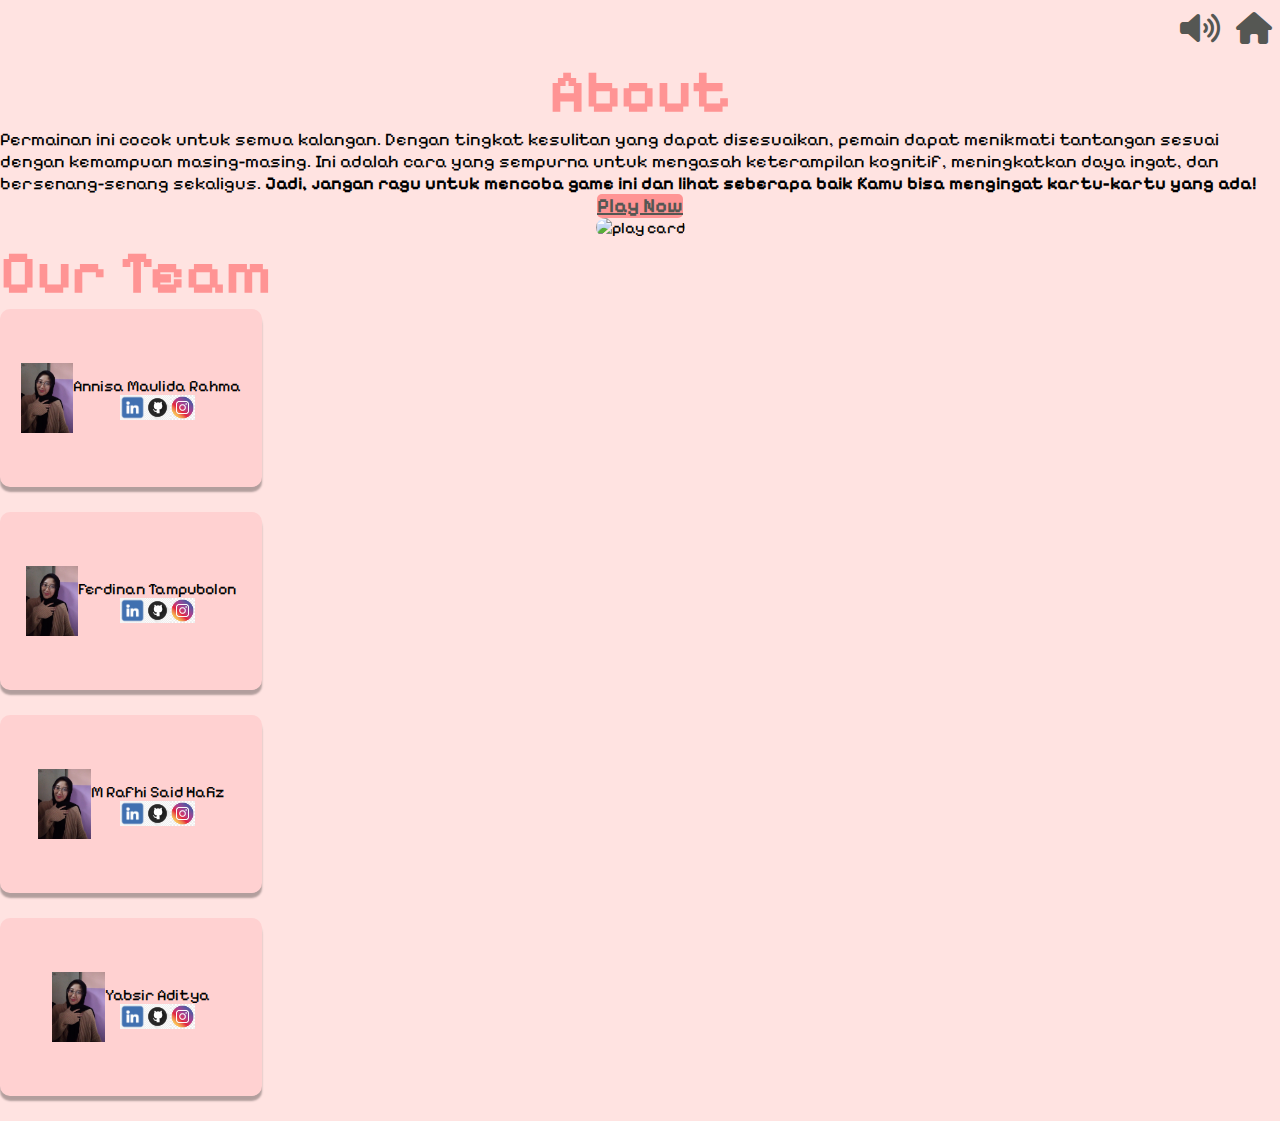
==== bout.html @ 7be40461 "add bout page" ====
<!DOCTYPE html>
<html lang="en">
<head>
    <meta charset="UTF-8">
    <meta http-equiv="X-UA-Compatible" content="IE=edge">
    <meta name="viewport" content="width=device-width, initial-scale=1.0">
    <title>About</title>
    <link href="https://cdn.jsdelivr.net/npm/bootstrap@5.0.2/dist/css/bootstrap.min.css" rel="stylesheet" integrity="sha384-EVSTQN3/azprG1Anm3QDgpJLIm9Nao0Yz1ztcQTwFspd3yD65VohhpuuCOmLASjC" crossorigin="anonymous">
    <!--font awasome -->
    <link rel="stylesheet" href="https://cdnjs.cloudflare.com/ajax/libs/font-awesome/6.0.0-beta3/css/all.min.css">
    <link rel="stylesheet" href="assets/style/style.css">
  </head>
<body>
    <header>
        <!--<i class="fas fa-solid fa-volume-xmark fa-2x" style="color: #555753;"></i>-->
        <i class="fas fa-sharp fa-regular fa-volume-high fa-2x"></i>
        <a href="index.html"><i class="fas fa-duotone fa-house fa-2xl"></i></a>
    </header>

    <div class="container-fluid m-2">
        <div class="row">
            <div class="col-md-6">
                <h2>About</h2>
                <p>
                  Permainan ini cocok untuk semua kalangan. Dengan tingkat kesulitan yang dapat disesuaikan, 
                  pemain dapat menikmati tantangan sesuai dengan kemampuan masing-masing. 
                  Ini adalah cara yang sempurna untuk mengasah keterampilan kognitif, meningkatkan daya ingat, dan bersenang-senang sekaligus. 
                  <span>Jadi, jangan ragu untuk mencoba game ini dan lihat seberapa baik Kamu bisa mengingat kartu-kartu yang ada!</span> 
                </p>
                <div class="text-center">
                  <a href="index.html" class="btn">Play Now</a>
                </div>
            </div>
            <div class="col-md-6">
                <img alt="play card" src="assets/img/play.jpg" class="img-fluid" />
            </div>
        </div>
        <h2 class="text-center mt-4">Our Team</h2>
        <div class="row">
            <div class="col-12 col-md-3">
                <div class="card">
                    <div class="text-center mt-2">
                        <a href="#gambar-1">
                            <img id="smallImage" src="assets/img/nisa.jpg" class="card-img-top rounded-circle mt-2" alt="nisa">
                        </a>
                        <div class="overlay" id="gambar-1">
                            <a href="#" class="close">x</a>
                            <img src="assets/img/nisa.jpg" alt="">
                        </div>
                    </div>
                    <div class="card-body text-center">
                        <p class="card-text fw-bold fs-5">Annisa Maulida Rahma</p>
                        <div class="rowImage">
                            <a href="https://www.linkedin.com/in/annisa-maulidaa" target="_blank" rel="noopener noreferrer">
                                <img src="assets/img/linkedin.png" alt="linkedin" class="img-fluid rounded-circle">
                            </a>
                            <a href="https://github.com/annisam23" target="_blank" rel="noopener noreferrer">
                                <img src="assets/img/git.png" alt="github" class="img-fluid rounded-circle">
                            </a>
                            <a href="https://instagram.com/_maulidaaar" target="_blank" rel="noopener noreferrer">
                                <img src="assets/img/ig.jpg" alt="instagram" class="img-fluid rounded-circle">
                            </a>
                        </div>            
                </div>
            </div>    
            </div>
            <div class="col-12 col-md-3">
                <div class="card">
                    <div class="text-center mt-2">
                        <a href="#gambar-2">
                            <img id="smallImage" src="assets/img/nisa.jpg" class="card-img-top rounded-circle mt-2" alt="ferdinan">
                        </a>
                        <div class="overlay" id="gambar-2">
                            <a href="#" class="close">x</a>
                            <img src="assets/img/nisa.jpg" alt="">
                        </div>
                    </div>
                    <div class="card-body text-center">
                        <p class="card-text fw-bold fs-5">Ferdinan Tampubolon</p>
                        <div class="rowImage">
                            <a href="/" target="_blank" rel="noopener noreferrer">
                                <img src="assets/img/linkedin.png" alt="linkedin" class="img-fluid rounded-circle">
                            </a>
                            <a href="https://github.com/Ferdinantampubolon" target="_blank" rel="noopener noreferrer">
                                <img src="assets/img/git.png" alt="github" class="img-fluid rounded-circle">
                            </a>
                            <a href="https://www.instagram.com/ferdinann_03" target="_blank" rel="noopener noreferrer">
                                <img src="assets/img/ig.jpg" alt="instagram" class="img-fluid rounded-circle">
                            </a>
                        </div>            
                </div>
            </div>    
            </div>
            <div class="col-12 col-md-3">
                <div class="card">
                    <div class="text-center mt-2">
                        <a href="#gambar-3">
                            <img id="smallImage" src="assets/img/nisa.jpg" class="card-img-top rounded-circle mt-2" alt="rafhi">
                        </a>
                        <div class="overlay" id="gambar-3">
                            <a href="#" class="close">x</a>
                            <img src="assets/img/nisa.jpg" alt="">
                        </div>
                    </div>
                    <div class="card-body text-center">
                        <p class="card-text fw-bold fs-5">M Rafhi Said Hafiz</p>
                        <div class="rowImage">
                            <a href="https://www.linkedin.com/in/m-rafhi-said-hafiz-093930258/" target="_blank" rel="noopener noreferrer">
                                <img src="assets/img/linkedin.png" alt="linkedin" class="img-fluid rounded-circle">
                            </a>
                            <a href="https://github.com/RafhiSaid" target="_blank" rel="noopener noreferrer">
                                <img src="assets/img/git.png" alt="github" class="img-fluid rounded-circle">
                            </a>
                            <a href="https://www.instagram.com/rafhisa.id" target="_blank" rel="noopener noreferrer">
                                <img src="assets/img/ig.jpg" alt="instagram" class="img-fluid rounded-circle">
                            </a>
                        </div>            
                </div>
            </div>    
            </div>
            <div class="col-12 col-md-3">
                <div class="card">
                    <div class="text-center mt-2">
                        <a href="#gambar-4">
                            <img id="smallImage" src="assets/img/nisa.jpg" class="card-img-top rounded-circle mt-2" alt="yabsir">
                        </a>
                        <div class="overlay" id="gambar-4">
                            <a href="#" class="close">x</a>
                            <img src="assets/img/nisa.jpg" alt="">
                        </div>
                    </div>
                    <div class="card-body text-center">
                        <p class="card-text fw-bold fs-5">Yabsir Aditya</p>
                        <div class="rowImage">
                            <a href="https://www.instagram.com/yabsir.y/" target="_blank" rel="noopener noreferrer">
                                <img src="assets/img/linkedin.png" alt="linkedin" class="img-fluid rounded-circle">
                            </a>
                            <a href="https://github.com/yabsiraditya" target="_blank" rel="noopener noreferrer">
                                <img src="assets/img/git.png" alt="github" class="img-fluid rounded-circle">
                            </a>
                            <a href="https://www.instagram.com/yabsir.y/" target="_blank" rel="noopener noreferrer">
                                <img src="assets/img/ig.jpg" alt="instagram" class="img-fluid rounded-circle">
                            </a>
                        </div>            
                </div>
            </div>    
            </div>         
        </div>
         
    </div>
        
</body>
</html>
---- assets/style/style.css ----
@import url('https://fonts.googleapis.com/css2?family=Pixelify+Sans:wght@400;500;600;700&display=swap');
* {
    padding: 0;
    margin: 0;
    box-sizing: border-box;
    font-family: 'Pixelify Sans', sans-serif;
}

body{
    background-color: #ffe3e1;
    overflow-x:hidden ;
}

.container {
    display: flex;
    flex-direction: column;
    align-items: center;
    justify-content: center;
    height: 80vh; 
}

.button-container, .select-container {
    text-align: center;
}

#play {
    background-color: #ff9494;
    color: #555753;
    padding: 15px 50px;
    border: none;
    margin-bottom: 2px;
    border-radius: 5px;
    cursor: pointer;
    font-size: 50px !important;
    font-family: 'Pixelify Sans', sans-serif;
    transition: background-color 0.3s ease-in-out;
}

select {
    width: 270px; 
    height: auto; 
    overflow: visible; 
    border: none;
}

option {
    background-color: #ffd1d1;
    color: #555753;
    font-size: 22px;
    font-weight: bold;
    font-family: 'Pixelify Sans', sans-serif;
    padding: 15px 20px;
    text-align: center;
    border-bottom: 2px solid  #555753; 
}

option:hover {
    background-color: #ff9494; 
    color: white;
    border: none;
}

header {
    display: flex;
    justify-content: flex-end;
    align-items: center;
    color:#555753;
}

header i{
    margin: 12px 8px;
}

.memory-game {
    width: 60vw;
    height: 80vh;
    margin: auto;
    display: flex;
    align-content: center;
    justify-content: center;
    flex-wrap: wrap;
  }
  
.memory-card {
    margin: 5px;
    background: #fff;
    position: relative;
    transform: scale(1);
    transform-style: preserve-3d;
    transition: transform .5s;
    box-shadow: 1px 1px 1px rgba(0,0,0,.3);
  }
  
.memory-card:active {
    transform: scale(0.97);
    transition: transform .2s;
  }
  
.memory-card.flip {
    transform: rotateY(180deg);
  }
  
.front-face {
    width: 100%;
    height: 100%;
    position: absolute;
    object-fit: contain;
    /* border-radius: 10px; */
    /* backface-visibility: hidden; */
  }

.back-face{
  width: 100%;
  height: 100%;
  position: absolute;
  display: none;
}

.front-face {
    transform: rotateY(180deg);
    padding: 10px;
  }
  
.memory-card.easy {
  width: calc(15% - 10px);
  height: calc(35% - 10px);
}

.memory-card.medium {
  width: calc(12% - 10px);
  height: calc(28% - 10px);
}

.memory-card.hard {
  width: calc(10% - 10px);
  height: calc(22% - 10px);
}

.timer-container {
  display: flex;
  justify-content: center; 
  align-items: center;
}

.timer {
  background-color: #ff9494;
  font-weight: bolder;
  color: #555753;
  padding: 10px 20px;
  border: none;
  border-radius: 5px;
  font-size: 16px;
  text-align: center;
  cursor: pointer;
  transition: background-color 0.3s ease-in-out;
  margin-top: 5px;
}

a {
  color: #555753;
}

a:active{
  color: #ff9494;
}
.col-md-6 {
  height: 100%;
  display: flex; 
  flex-direction: column; 
  justify-content: center;
  align-items: center;
}

.col-md-6 h2,h2 {
  color: #ff9494;
  font-size: 60px;
}

.col-md-6 span {
  font-weight: bolder;
}

.col-md-6 p {
  font-size: 18px;
}

.col-md-6 a {
  font-size: 20px;
  background-color: #ff9494;
  color: #555753;
  border-radius: 5px;
  font-weight: bolder;
}

.col-md-6 a:active{
  color:#555753;
}

.col-md-6 img {
  border-radius: 20px;
  display: block;
  max-width:590px;
  max-height:370px;
  width: auto;
  height: auto;
}

.card {
  background-color: #ffd1d1;
  border-radius: 10px;
  width: 262px;
  height: 178px;
  box-shadow: 0px 5px 2px rgba(0, 0, 0, 0.3);
  display: flex;
  justify-content: center;
  align-items: center;
  margin-bottom: 25px;
}

.card img{
  display: block;
  max-width:70px;
  max-height:70px;
  width: auto;
  height: auto;
}

.rowImage{
  display: flex;
  justify-content: center;
}

.rowImage img {
  width: 25px;
  height: 25px;
}

.overlay {
  width: 0;
  height: 0;
  overflow: hidden;
  position: fixed;
  top: 0;
  left: 0;
  background: rgba(0, 0, 0, 0);
  z-index: 9999;
  transition: 0.8s;
  text-align: center;
  padding: 100px;
  display: flex;
  justify-content: center;
}

.overlay:target {
  bottom: 0;
  right: 0;
  background: rgba(0, 0, 0, 0.7);
  width: auto;
  height: auto;
}

.overlay img {
  max-height: 100%;
  max-width: 100%;
  box-shadow: 2px 2px 7px rgba(0, 0, 0, 8);
}

.overlay:target img {
  animation: zoomDanFade 1s;
}

.overlay .close {
  position: absolute;
  top: 50px;
  left: 50px;
  margin-left: 20px;
  overflow: hidden;
  color: white;
  text-decoration: none;
  background-color: black;
  border: 1px solid white;
  line-height: 14px;
  padding: 5px;
  opacity: 0;
}

.overlay:target .close {
  animation: slideDownFade 0.5s 0.5s forwards;
}

/* animasi */
@keyframes zoomDanFade {
  0% {
    transform: scale(0);
    opacity: 0;
  }

  100% {
    transform: scale(1);
    opacity: 1;
  }
}

@keyframes slideDownFade {
  0% {
    opacity: 0;
    margin-top: -20px;
  }
  100% {
    opacity: 1;
    margin-top: 0;
  }
}
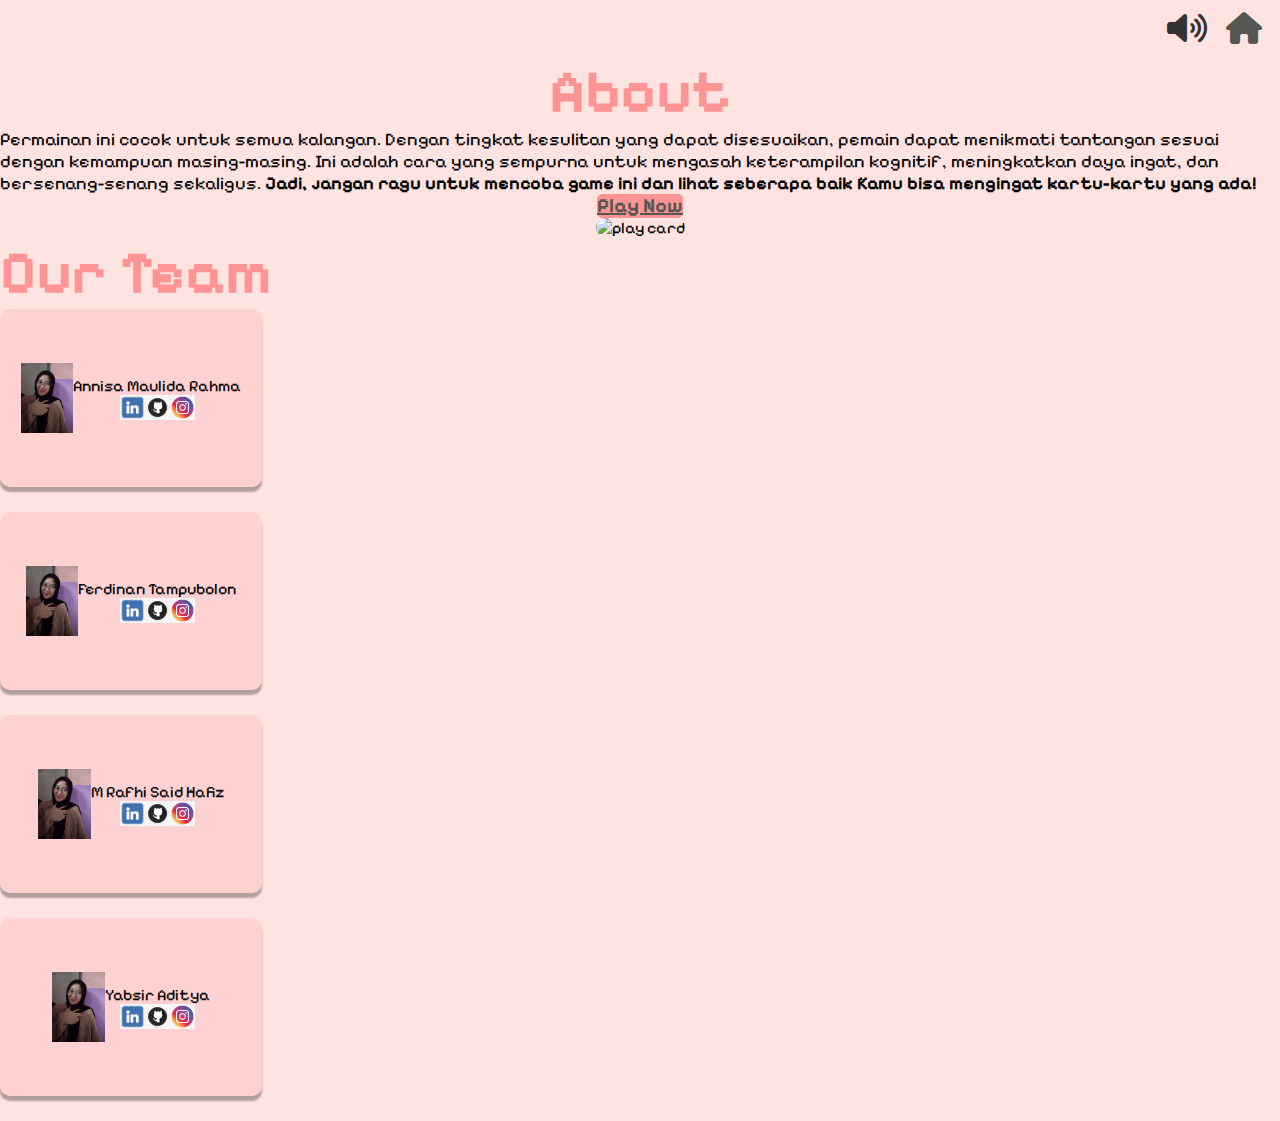
==== commit 1ea6e416: "Merge pull request #23 from wdp-12/yabsir" ====
--- a/bout.html
+++ b/bout.html
@@ -12,9 +12,13 @@
   </head>
 <body>
     <header>
-        <!--<i class="fas fa-solid fa-volume-xmark fa-2x" style="color: #555753;"></i>-->
-        <i class="fas fa-sharp fa-regular fa-volume-high fa-2x"></i>
-        <a href="index.html"><i class="fas fa-duotone fa-house fa-2xl"></i></a>
+        <div style="margin-right: 10px;">
+            <label id="btnSound" onclick="backSound()">
+                <i class="fas fa-sharp fa-regular fa-volume-high fa-2x"></i>
+                <!-- <i class="fas fa-sharp fa-regular fa-volume-xmark fa-2x"></i> -->
+            </label>
+            <a href="index.html"><i class="fas fa-sharp fa-regular fa-house fa-2x"></i></a>
+        </div>
     </header>
 
     <div class="container-fluid m-2">
--- a/assets/style/style.css
+++ b/assets/style/style.css
@@ -11,6 +11,98 @@
     overflow-x:hidden ;
 }
 
+
+#menu__toggle {
+  opacity: 0;
+}
+
+#menu__toggle:checked ~ .menu__box {
+  left: 0 !important;
+}
+
+.menu__btn {
+  position: fixed;
+  top: 10px;
+  left: 18px;
+  width: 26px;
+  height: 26px;
+  cursor: pointer;
+  z-index: 1;
+}
+
+.menu__btn > span,
+.menu__btn > span::before,
+.menu__btn > span::after {
+  display: block;
+  position: absolute;
+  width: 100%;
+  background-color: #616161;
+  transition-duration: .25s;
+}
+
+.menu__box {
+  display: block;
+  position: fixed;
+  top: 0;
+  left: -120%;
+  width: 300px;
+  height: 50%;
+  margin-top: 10px;
+  margin-left: 10vh;
+  padding: 20px 0;
+  list-style: none;
+  background-color: #ff9494;
+  border-radius: 15px;
+  box-shadow: 2px 2px 6px rgba(0, 0, 0, .4);
+  transition-duration: .25s;
+}
+.menu__item {
+  display: block;
+  padding: 12px 24px;
+  color: #333;
+  font-family: 'Pixelify Sans', sans-serif;
+  font-size: 20px;
+  font-weight: 600;
+  text-decoration: none;
+  transition-duration: .25s;
+}
+.menu__item:hover {
+  background-color: #ffe3e1;
+}
+
+.toggle-dark {
+  background-color: #fff; 
+  color: #333;
+  border: 2px solid #333; 
+  border-radius: 4px; 
+  padding: 10px 20px; 
+  cursor: pointer; 
+}
+
+.dark-mode .toggle-dark {
+  background-color: #333;
+  color: #fff;
+  border: 2px solid #fff; 
+}
+
+.toggle-dark {
+  transition: background-color 0.3s, color 0.3s, border 0.3s;
+}
+
+.dark-mode {
+  background-color: #333;
+  color: white;
+}
+
+.dark-mode .fas {
+  color: white;
+}
+
+.dark-mode button {
+  color: white;
+}
+
+
 .container {
     display: flex;
     flex-direction: column;
@@ -21,6 +113,43 @@
 
 .button-container, .select-container {
     text-align: center;
+    display: none;
+}
+
+.form-container {
+  font-size: 24px;
+  text-align: center;
+  position: fixed;
+  background-color: #FFD1D1;
+  padding: 20px;
+  width: 60%;
+  max-width: 400px;
+  top: 50%;
+  left: 50%;
+  transform: translate(-50%, -50%);
+  z-index: 2;
+  box-shadow: 0 4px 6px rgba(0, 0, 0, 0.4);
+}
+
+input {
+  width: 100%;
+  padding: 10px;
+  margin: 5px 0;
+  border: 1px solid #ccc;
+  border-radius: 4px;
+  box-sizing: border-box;
+  font-size: 16px;
+  text-align: center;
+}
+
+#startButton {
+  background-color:#ff9494;
+  color: white;
+  padding: 10px 20px;
+  border: none;
+  border-radius: 4px;
+  cursor: pointer;
+  font-size: 20px;
 }
 
 #play {
@@ -68,10 +197,17 @@
 }
 
 header i{
-    margin: 12px 8px;
+  margin: 12px 8px;
+}
+
+label {
+  color: #333;
 }
 
 .memory-game {
+    position:absolute;
+    top: 5%;
+    right: 20%;
     width: 60vw;
     height: 80vh;
     margin: auto;
@@ -100,25 +236,22 @@
     transform: rotateY(180deg);
   }
   
-.front-face {
+.front-face,.back-face {
     width: 100%;
     height: 100%;
     position: absolute;
-    object-fit: contain;
-    /* border-radius: 10px; */
-    /* backface-visibility: hidden; */
-  }
-
-.back-face{
-  width: 100%;
-  height: 100%;
-  position: absolute;
-  display: none;
-}
-
-.front-face {
-    transform: rotateY(180deg);
-    padding: 10px;
+    backface-visibility: hidden;  
+  }
+
+.front-face{
+  transform: rotateY(180deg);
+  object-fit: contain;
+  border-radius: 10px;
+  padding: 10px;
+}
+
+.back-face {
+    transform: rotateY(0deg);
   }
   
 .memory-card.easy {
@@ -134,6 +267,13 @@
 .memory-card.hard {
   width: calc(10% - 10px);
   height: calc(22% - 10px);
+}
+
+#playerNameDisplay {
+  font-size: 25px;
+  display: flex;
+  justify-content: center; 
+  align-items: center;
 }
 
 .timer-container {
@@ -288,6 +428,72 @@
   animation: slideDownFade 0.5s 0.5s forwards;
 }
 
+.message {
+  font-size: 60px;
+  font-weight: bold !important;
+  text-align: center;
+  padding: 30px;
+  background-color: #FFD1D1;
+  box-shadow: 0 0 10px rgba(0, 0, 0, 0.3);
+  border-radius: 8px;
+  display: none;
+  position: absolute;
+  top: 50%;
+  left: 50%;
+  transform: translate(-50%, -50%);
+  z-index: 1;
+}
+
+.overlaycountdown {
+  position: fixed;
+  width: 100%;
+  height: 100%;
+  left: 0;
+  top: 0;
+  background: rgba(0,0,0,0.3);
+  z-index: 10;
+}
+
+.popup {
+  padding: 20px;
+  background-color: #ffd1d1;
+  box-shadow: 0 0 10px rgba(0, 0, 0, 0.3);
+  border-radius: 8px;
+  position: absolute;
+  top: 50%;
+  left: 50%;
+  transform: translate(-50%, -50%);
+  z-index: 2;
+  display: none;
+}
+
+table {
+  overflow-y:scroll;
+  height:180px;
+  width: 500px;
+  display:flex;
+  justify-content: center;
+  text-align: center;
+  font-size: 20px;
+  margin-bottom: 10px;
+}
+
+tr td {
+  padding-right: 25px;
+  padding-left: 25px;
+  padding-bottom: 5px;
+  padding-top: 5px;
+}
+
+#nextButton {
+  background-color:#ff9494;
+  padding: 10px 20px;
+  border: none;
+  border-radius: 4px;
+  cursor: pointer;
+  font-size: 20px;
+}
+
 /* animasi */
 @keyframes zoomDanFade {
   0% {
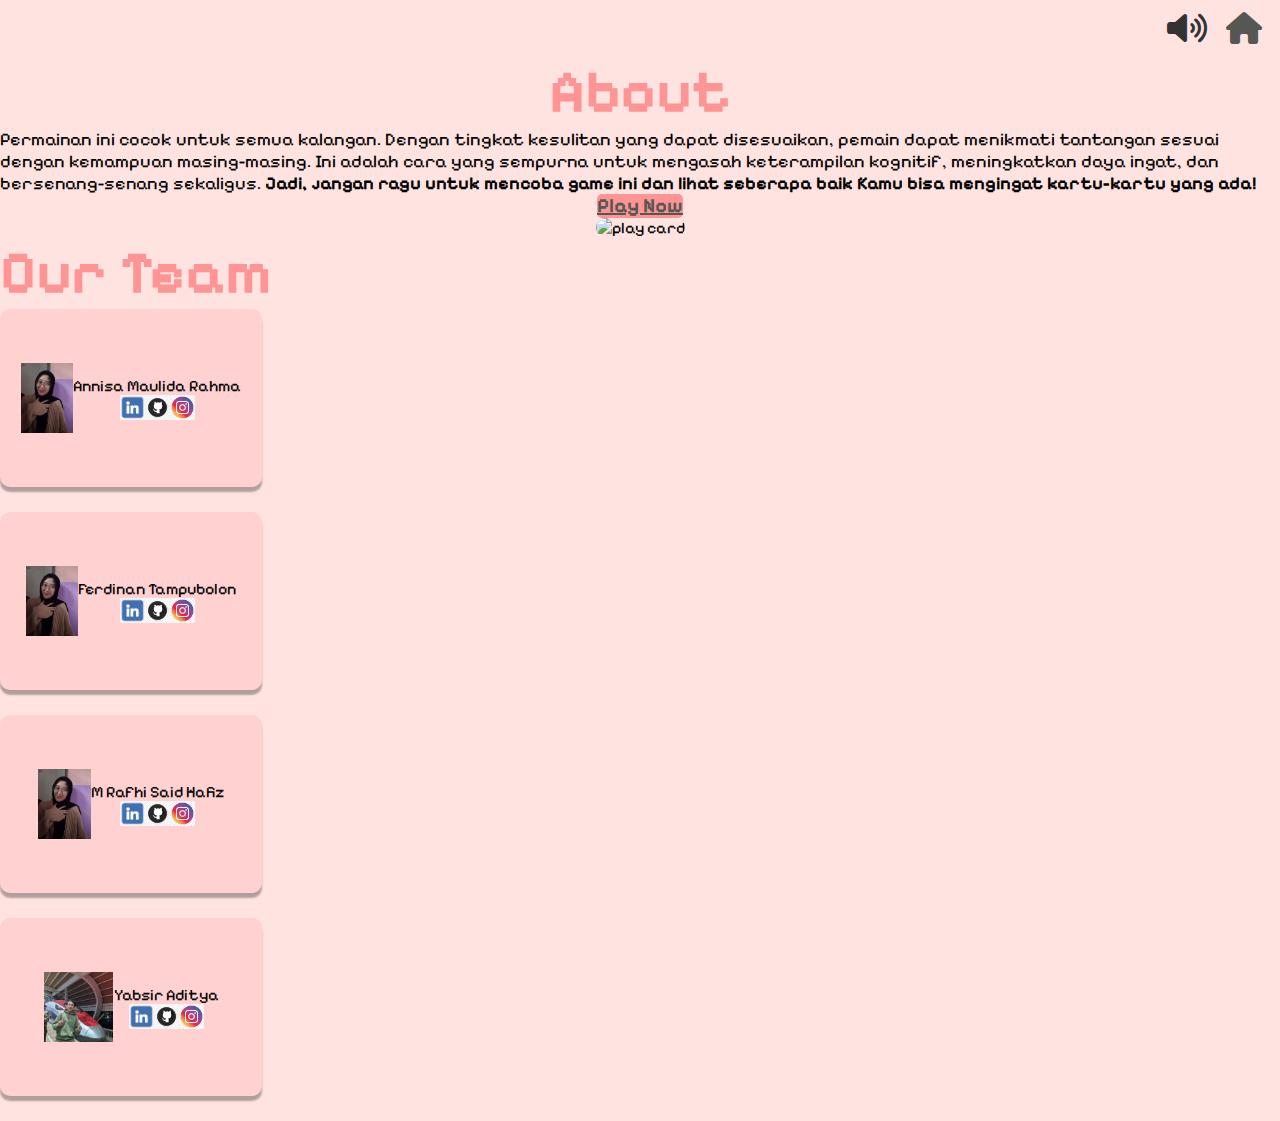
==== commit c25213cc: "fix backsound & update about" ====
--- a/bout.html
+++ b/bout.html
@@ -9,6 +9,7 @@
     <!--font awasome -->
     <link rel="stylesheet" href="https://cdnjs.cloudflare.com/ajax/libs/font-awesome/6.0.0-beta3/css/all.min.css">
     <link rel="stylesheet" href="assets/style/style.css">
+    <link rel="icon" href="assets/img/icon.png">
   </head>
 <body>
     <header>
@@ -126,17 +127,17 @@
                 <div class="card">
                     <div class="text-center mt-2">
                         <a href="#gambar-4">
-                            <img id="smallImage" src="assets/img/nisa.jpg" class="card-img-top rounded-circle mt-2" alt="yabsir">
+                            <img id="smallImage" src="assets/img/adit.jpg" class="card-img-top rounded-circle mt-2" alt="yabsir">
                         </a>
                         <div class="overlay" id="gambar-4">
                             <a href="#" class="close">x</a>
-                            <img src="assets/img/nisa.jpg" alt="">
+                            <img src="assets/img/adit.jpg" alt="">
                         </div>
                     </div>
                     <div class="card-body text-center">
                         <p class="card-text fw-bold fs-5">Yabsir Aditya</p>
                         <div class="rowImage">
-                            <a href="https://www.instagram.com/yabsir.y/" target="_blank" rel="noopener noreferrer">
+                            <a href="https://www.linkedin.com/in/yabsiraditya/" target="_blank" rel="noopener noreferrer">
                                 <img src="assets/img/linkedin.png" alt="linkedin" class="img-fluid rounded-circle">
                             </a>
                             <a href="https://github.com/yabsiraditya" target="_blank" rel="noopener noreferrer">
@@ -152,6 +153,12 @@
         </div>
          
     </div>
+
+    <audio preload="none" id="backsound" autoplay loop>
+        <source src="assets/sound/autoplay.mp3" type="audio/wav">
+    </audio>
         
 </body>
+    <script src="assets/js/script.js"></script>
+    <script>backsound.volume = 0.5;</script>
 </html>
--- a/assets/style/style.css
+++ b/assets/style/style.css
@@ -27,7 +27,7 @@
   width: 26px;
   height: 26px;
   cursor: pointer;
-  z-index: 1;
+  z-index: 4;
 }
 
 .menu__btn > span,
@@ -45,16 +45,15 @@
   position: fixed;
   top: 0;
   left: -120%;
-  width: 300px;
-  height: 50%;
-  margin-top: 10px;
-  margin-left: 10vh;
-  padding: 20px 0;
+  width: 250px;
+  min-height: 40vh;
+  padding: 40px 0 0 0;
   list-style: none;
   background-color: #ff9494;
-  border-radius: 15px;
+  border-radius: 0px 0px 20px 0px;
   box-shadow: 2px 2px 6px rgba(0, 0, 0, .4);
   transition-duration: .25s;
+  z-index: 3;
 }
 .menu__item {
   display: block;
@@ -66,27 +65,38 @@
   text-decoration: none;
   transition-duration: .25s;
 }
-.menu__item:hover {
-  background-color: #ffe3e1;
-}
 
 .toggle-dark {
+  width: 60px; 
+  height: 30px; 
+  background-color: #fff;
+  border: 2px solid #333; 
+  border-radius: 30px;
+  position: relative;
+  cursor: pointer;
+  transition: background-color 0.3s, transform 0.3s;
+}
+
+.toggle-dark::before {
+  content: ''; 
+  width: 26px;
+  height: 26px; 
+  background-color: #333; 
+  border-radius: 50%; 
+  position: absolute;
+  top: 0.3px; 
+  left: 0.3px; 
+  transition: transform 0.3s;
+}
+
+.dark-mode .toggle-dark {
+  background-color: #333; 
+  border: 2px solid #fff;
+}
+
+.dark-mode .toggle-dark::before {
   background-color: #fff; 
-  color: #333;
-  border: 2px solid #333; 
-  border-radius: 4px; 
-  padding: 10px 20px; 
-  cursor: pointer; 
-}
-
-.dark-mode .toggle-dark {
-  background-color: #333;
-  color: #fff;
-  border: 2px solid #fff; 
-}
-
-.toggle-dark {
-  transition: background-color 0.3s, color 0.3s, border 0.3s;
+  transform: translateX(28px); 
 }
 
 .dark-mode {
@@ -94,14 +104,23 @@
   color: white;
 }
 
-.dark-mode .fas {
+.dark-mode .fas ,.dark-mode button ,.dark-mode .message,.dark-mode .timer{
   color: white;
 }
 
-.dark-mode button {
-  color: white;
-}
-
+.dark-mode #startButton,
+.dark-mode .popup,.dark-mode .popup i,
+.dark-mode #playAgain{
+  color: black !important;
+}
+
+.dark-mode .form-container {
+  box-shadow: 0 10px 10px rgba(255, 255, 255, 0.2);
+}
+
+.dark-mode .memory-card {
+  background-color: #FFFFDD;
+}
 
 .container {
     display: flex;
@@ -119,16 +138,12 @@
 .form-container {
   font-size: 24px;
   text-align: center;
-  position: fixed;
   background-color: #FFD1D1;
   padding: 20px;
   width: 60%;
   max-width: 400px;
-  top: 50%;
-  left: 50%;
-  transform: translate(-50%, -50%);
-  z-index: 2;
   box-shadow: 0 4px 6px rgba(0, 0, 0, 0.4);
+  border-radius: 15px;
 }
 
 input {
@@ -166,7 +181,7 @@
 }
 
 select {
-    width: 270px; 
+    width: 390px; 
     height: auto; 
     overflow: visible; 
     border: none;
@@ -225,6 +240,7 @@
     transform-style: preserve-3d;
     transition: transform .5s;
     box-shadow: 1px 1px 1px rgba(0,0,0,.3);
+    border-radius: 5px;
   }
   
 .memory-card:active {
@@ -241,6 +257,7 @@
     height: 100%;
     position: absolute;
     backface-visibility: hidden;  
+    border-radius: 5px;
   }
 
 .front-face{
@@ -267,13 +284,6 @@
 .memory-card.hard {
   width: calc(10% - 10px);
   height: calc(22% - 10px);
-}
-
-#playerNameDisplay {
-  font-size: 25px;
-  display: flex;
-  justify-content: center; 
-  align-items: center;
 }
 
 .timer-container {
@@ -429,19 +439,24 @@
 }
 
 .message {
+  font-family: serif;
   font-size: 60px;
   font-weight: bold !important;
   text-align: center;
   padding: 30px;
-  background-color: #FFD1D1;
-  box-shadow: 0 0 10px rgba(0, 0, 0, 0.3);
-  border-radius: 8px;
   display: none;
   position: absolute;
   top: 50%;
   left: 50%;
   transform: translate(-50%, -50%);
   z-index: 1;
+}
+
+.thumb {
+  width: 50%;
+  display: block;
+  margin: auto;
+  margin-bottom: 50px;
 }
 
 .overlaycountdown {
@@ -457,7 +472,7 @@
 .popup {
   padding: 20px;
   background-color: #ffd1d1;
-  box-shadow: 0 0 10px rgba(0, 0, 0, 0.3);
+  box-shadow: 0 2px 10px rgba(0, 0, 0, 0.3);
   border-radius: 8px;
   position: absolute;
   top: 50%;
@@ -485,8 +500,55 @@
   padding-top: 5px;
 }
 
-#nextButton {
-  background-color:#ff9494;
+.popup h1 {
+  text-align: center;
+  margin-bottom: 10px;
+  font-weight: normal;
+}
+
+.popup .text{
+  color: red;
+  font-size: 40px;
+  font-weight: bold;
+  font-family: serif;
+}
+
+.duaTombol {
+  display: flex;
+  justify-content: space-between;
+  align-items: center;
+  margin-top: 10px;
+}
+
+.level-filter-container {
+  display: flex;
+  align-items: center;
+  justify-content: center; 
+  text-align: center; 
+}
+
+
+.level-filter-container select {
+  border: none;
+  background-color:#555753;
+  -webkit-appearance: none;
+  -moz-appearance: none;
+  appearance: none;
+  padding: 10px;
+  font-size: 16px;
+  color: white;
+  font-weight: bold;
+  border-radius: 15px;
+}
+
+#next {
+  color: #333;
+  font-size: 2rem;
+}
+
+#playAgain {
+  background-color: #ff9494;
+  color: white;
   padding: 10px 20px;
   border: none;
   border-radius: 4px;
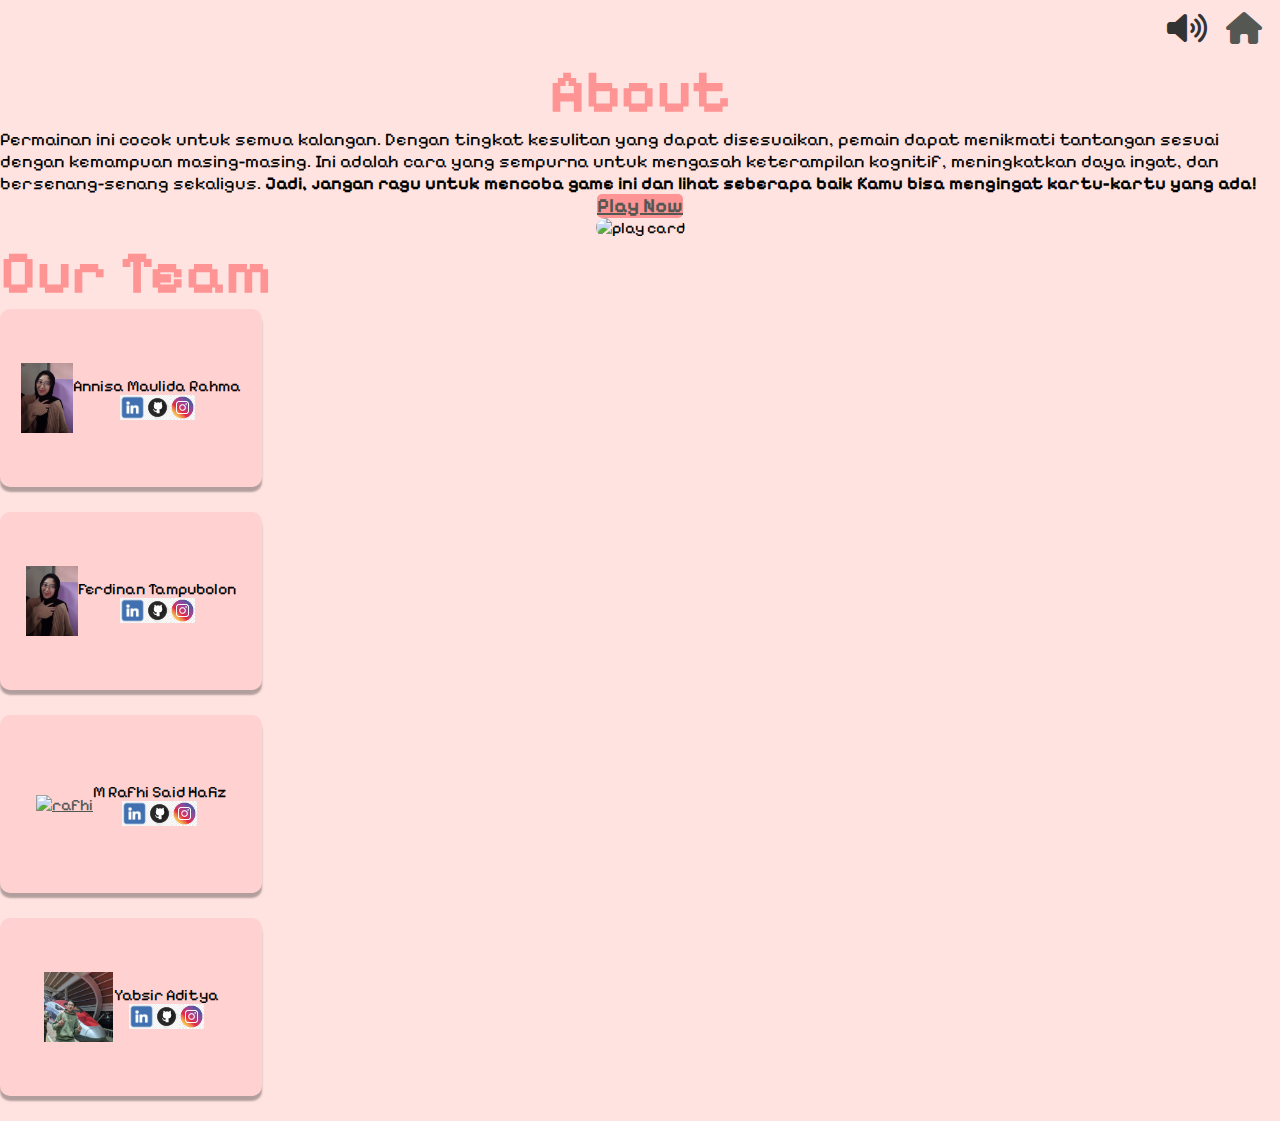
==== commit db40855c: "add photo for rafhisaid and delete script sound" ====
--- a/bout.html
+++ b/bout.html
@@ -1,16 +1,19 @@
 <!DOCTYPE html>
 <html lang="en">
+
 <head>
     <meta charset="UTF-8">
     <meta http-equiv="X-UA-Compatible" content="IE=edge">
     <meta name="viewport" content="width=device-width, initial-scale=1.0">
     <title>About</title>
-    <link href="https://cdn.jsdelivr.net/npm/bootstrap@5.0.2/dist/css/bootstrap.min.css" rel="stylesheet" integrity="sha384-EVSTQN3/azprG1Anm3QDgpJLIm9Nao0Yz1ztcQTwFspd3yD65VohhpuuCOmLASjC" crossorigin="anonymous">
+    <link href="https://cdn.jsdelivr.net/npm/bootstrap@5.0.2/dist/css/bootstrap.min.css" rel="stylesheet"
+        integrity="sha384-EVSTQN3/azprG1Anm3QDgpJLIm9Nao0Yz1ztcQTwFspd3yD65VohhpuuCOmLASjC" crossorigin="anonymous">
     <!--font awasome -->
     <link rel="stylesheet" href="https://cdnjs.cloudflare.com/ajax/libs/font-awesome/6.0.0-beta3/css/all.min.css">
     <link rel="stylesheet" href="assets/style/style.css">
     <link rel="icon" href="assets/img/icon.png">
-  </head>
+</head>
+
 <body>
     <header>
         <div style="margin-right: 10px;">
@@ -27,13 +30,15 @@
             <div class="col-md-6">
                 <h2>About</h2>
                 <p>
-                  Permainan ini cocok untuk semua kalangan. Dengan tingkat kesulitan yang dapat disesuaikan, 
-                  pemain dapat menikmati tantangan sesuai dengan kemampuan masing-masing. 
-                  Ini adalah cara yang sempurna untuk mengasah keterampilan kognitif, meningkatkan daya ingat, dan bersenang-senang sekaligus. 
-                  <span>Jadi, jangan ragu untuk mencoba game ini dan lihat seberapa baik Kamu bisa mengingat kartu-kartu yang ada!</span> 
+                    Permainan ini cocok untuk semua kalangan. Dengan tingkat kesulitan yang dapat disesuaikan,
+                    pemain dapat menikmati tantangan sesuai dengan kemampuan masing-masing.
+                    Ini adalah cara yang sempurna untuk mengasah keterampilan kognitif, meningkatkan daya ingat, dan
+                    bersenang-senang sekaligus.
+                    <span>Jadi, jangan ragu untuk mencoba game ini dan lihat seberapa baik Kamu bisa mengingat
+                        kartu-kartu yang ada!</span>
                 </p>
                 <div class="text-center">
-                  <a href="index.html" class="btn">Play Now</a>
+                    <a href="index.html" class="btn">Play Now</a>
                 </div>
             </div>
             <div class="col-md-6">
@@ -46,7 +51,8 @@
                 <div class="card">
                     <div class="text-center mt-2">
                         <a href="#gambar-1">
-                            <img id="smallImage" src="assets/img/nisa.jpg" class="card-img-top rounded-circle mt-2" alt="nisa">
+                            <img id="smallImage" src="assets/img/nisa.jpg" class="card-img-top rounded-circle mt-2"
+                                alt="nisa">
                         </a>
                         <div class="overlay" id="gambar-1">
                             <a href="#" class="close">x</a>
@@ -56,7 +62,8 @@
                     <div class="card-body text-center">
                         <p class="card-text fw-bold fs-5">Annisa Maulida Rahma</p>
                         <div class="rowImage">
-                            <a href="https://www.linkedin.com/in/annisa-maulidaa" target="_blank" rel="noopener noreferrer">
+                            <a href="https://www.linkedin.com/in/annisa-maulidaa" target="_blank"
+                                rel="noopener noreferrer">
                                 <img src="assets/img/linkedin.png" alt="linkedin" class="img-fluid rounded-circle">
                             </a>
                             <a href="https://github.com/annisam23" target="_blank" rel="noopener noreferrer">
@@ -65,15 +72,16 @@
                             <a href="https://instagram.com/_maulidaaar" target="_blank" rel="noopener noreferrer">
                                 <img src="assets/img/ig.jpg" alt="instagram" class="img-fluid rounded-circle">
                             </a>
-                        </div>            
+                        </div>
+                    </div>
                 </div>
-            </div>    
             </div>
             <div class="col-12 col-md-3">
                 <div class="card">
                     <div class="text-center mt-2">
                         <a href="#gambar-2">
-                            <img id="smallImage" src="assets/img/nisa.jpg" class="card-img-top rounded-circle mt-2" alt="ferdinan">
+                            <img id="smallImage" src="assets/img/nisa.jpg" class="card-img-top rounded-circle mt-2"
+                                alt="ferdinan">
                         </a>
                         <div class="overlay" id="gambar-2">
                             <a href="#" class="close">x</a>
@@ -92,25 +100,27 @@
                             <a href="https://www.instagram.com/ferdinann_03" target="_blank" rel="noopener noreferrer">
                                 <img src="assets/img/ig.jpg" alt="instagram" class="img-fluid rounded-circle">
                             </a>
-                        </div>            
+                        </div>
+                    </div>
                 </div>
-            </div>    
             </div>
             <div class="col-12 col-md-3">
                 <div class="card">
                     <div class="text-center mt-2">
                         <a href="#gambar-3">
-                            <img id="smallImage" src="assets/img/nisa.jpg" class="card-img-top rounded-circle mt-2" alt="rafhi">
+                            <img id="smallImage" src="assets/img/rafhisaid.jpeg" class="card-img-top rounded-circle mt-2"
+                                alt="rafhi">
                         </a>
                         <div class="overlay" id="gambar-3">
                             <a href="#" class="close">x</a>
-                            <img src="assets/img/nisa.jpg" alt="">
+                            <img src="assets/img/rafhisaid.jpeg" alt="">
                         </div>
                     </div>
                     <div class="card-body text-center">
                         <p class="card-text fw-bold fs-5">M Rafhi Said Hafiz</p>
                         <div class="rowImage">
-                            <a href="https://www.linkedin.com/in/m-rafhi-said-hafiz-093930258/" target="_blank" rel="noopener noreferrer">
+                            <a href="https://www.linkedin.com/in/m-rafhi-said-hafiz-093930258/" target="_blank"
+                                rel="noopener noreferrer">
                                 <img src="assets/img/linkedin.png" alt="linkedin" class="img-fluid rounded-circle">
                             </a>
                             <a href="https://github.com/RafhiSaid" target="_blank" rel="noopener noreferrer">
@@ -119,15 +129,16 @@
                             <a href="https://www.instagram.com/rafhisa.id" target="_blank" rel="noopener noreferrer">
                                 <img src="assets/img/ig.jpg" alt="instagram" class="img-fluid rounded-circle">
                             </a>
-                        </div>            
+                        </div>
+                    </div>
                 </div>
-            </div>    
             </div>
             <div class="col-12 col-md-3">
                 <div class="card">
                     <div class="text-center mt-2">
                         <a href="#gambar-4">
-                            <img id="smallImage" src="assets/img/adit.jpg" class="card-img-top rounded-circle mt-2" alt="yabsir">
+                            <img id="smallImage" src="assets/img/adit.jpg" class="card-img-top rounded-circle mt-2"
+                                alt="yabsir">
                         </a>
                         <div class="overlay" id="gambar-4">
                             <a href="#" class="close">x</a>
@@ -137,7 +148,8 @@
                     <div class="card-body text-center">
                         <p class="card-text fw-bold fs-5">Yabsir Aditya</p>
                         <div class="rowImage">
-                            <a href="https://www.linkedin.com/in/yabsiraditya/" target="_blank" rel="noopener noreferrer">
+                            <a href="https://www.linkedin.com/in/yabsiraditya/" target="_blank"
+                                rel="noopener noreferrer">
                                 <img src="assets/img/linkedin.png" alt="linkedin" class="img-fluid rounded-circle">
                             </a>
                             <a href="https://github.com/yabsiraditya" target="_blank" rel="noopener noreferrer">
@@ -146,19 +158,19 @@
                             <a href="https://www.instagram.com/yabsir.y/" target="_blank" rel="noopener noreferrer">
                                 <img src="assets/img/ig.jpg" alt="instagram" class="img-fluid rounded-circle">
                             </a>
-                        </div>            
+                        </div>
+                    </div>
                 </div>
-            </div>    
-            </div>         
+            </div>
         </div>
-         
+
     </div>
 
     <audio preload="none" id="backsound" autoplay loop>
         <source src="assets/sound/autoplay.mp3" type="audio/wav">
     </audio>
-        
+
 </body>
-    <script src="assets/js/script.js"></script>
-    <script>backsound.volume = 0.5;</script>
-</html>
+<script src="assets/js/script.js"></script>
+
+</html>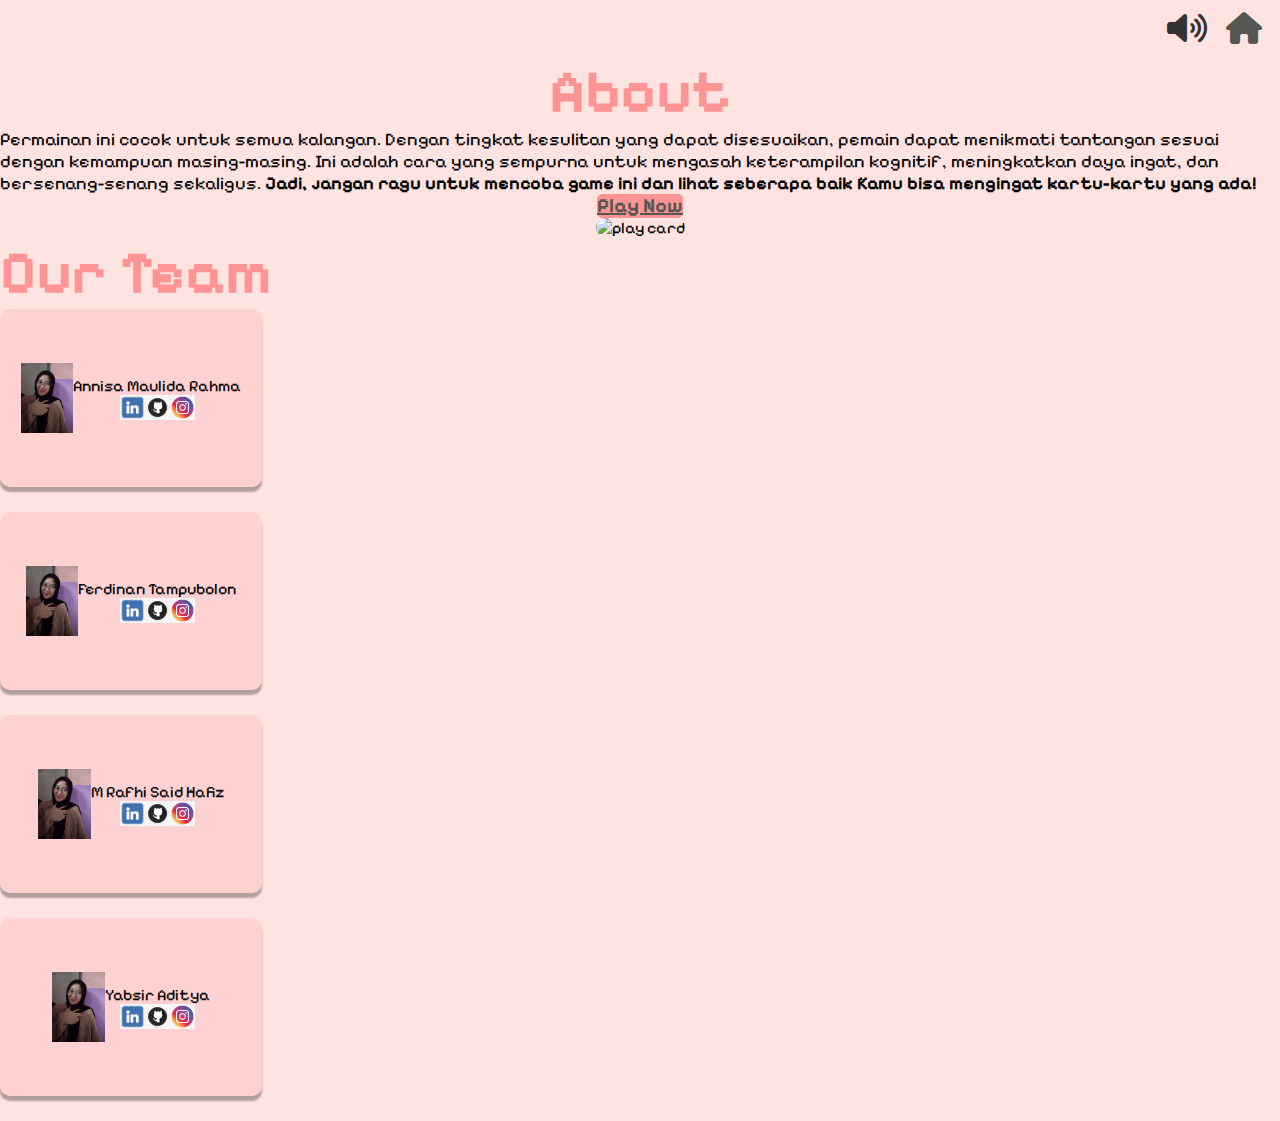
==== commit fa3da196: "bout.html" ====
--- a/bout.html
+++ b/bout.html
@@ -1,19 +1,15 @@
 <!DOCTYPE html>
 <html lang="en">
-
 <head>
     <meta charset="UTF-8">
     <meta http-equiv="X-UA-Compatible" content="IE=edge">
     <meta name="viewport" content="width=device-width, initial-scale=1.0">
     <title>About</title>
-    <link href="https://cdn.jsdelivr.net/npm/bootstrap@5.0.2/dist/css/bootstrap.min.css" rel="stylesheet"
-        integrity="sha384-EVSTQN3/azprG1Anm3QDgpJLIm9Nao0Yz1ztcQTwFspd3yD65VohhpuuCOmLASjC" crossorigin="anonymous">
+    <link href="https://cdn.jsdelivr.net/npm/bootstrap@5.0.2/dist/css/bootstrap.min.css" rel="stylesheet" integrity="sha384-EVSTQN3/azprG1Anm3QDgpJLIm9Nao0Yz1ztcQTwFspd3yD65VohhpuuCOmLASjC" crossorigin="anonymous">
     <!--font awasome -->
     <link rel="stylesheet" href="https://cdnjs.cloudflare.com/ajax/libs/font-awesome/6.0.0-beta3/css/all.min.css">
     <link rel="stylesheet" href="assets/style/style.css">
-    <link rel="icon" href="assets/img/icon.png">
-</head>
-
+  </head>
 <body>
     <header>
         <div style="margin-right: 10px;">
@@ -30,15 +26,13 @@
             <div class="col-md-6">
                 <h2>About</h2>
                 <p>
-                    Permainan ini cocok untuk semua kalangan. Dengan tingkat kesulitan yang dapat disesuaikan,
-                    pemain dapat menikmati tantangan sesuai dengan kemampuan masing-masing.
-                    Ini adalah cara yang sempurna untuk mengasah keterampilan kognitif, meningkatkan daya ingat, dan
-                    bersenang-senang sekaligus.
-                    <span>Jadi, jangan ragu untuk mencoba game ini dan lihat seberapa baik Kamu bisa mengingat
-                        kartu-kartu yang ada!</span>
+                  Permainan ini cocok untuk semua kalangan. Dengan tingkat kesulitan yang dapat disesuaikan, 
+                  pemain dapat menikmati tantangan sesuai dengan kemampuan masing-masing. 
+                  Ini adalah cara yang sempurna untuk mengasah keterampilan kognitif, meningkatkan daya ingat, dan bersenang-senang sekaligus. 
+                  <span>Jadi, jangan ragu untuk mencoba game ini dan lihat seberapa baik Kamu bisa mengingat kartu-kartu yang ada!</span> 
                 </p>
                 <div class="text-center">
-                    <a href="index.html" class="btn">Play Now</a>
+                  <a href="index.html" class="btn">Play Now</a>
                 </div>
             </div>
             <div class="col-md-6">
@@ -51,8 +45,7 @@
                 <div class="card">
                     <div class="text-center mt-2">
                         <a href="#gambar-1">
-                            <img id="smallImage" src="assets/img/nisa.jpg" class="card-img-top rounded-circle mt-2"
-                                alt="nisa">
+                            <img id="smallImage" src="assets/img/nisa.jpg" class="card-img-top rounded-circle mt-2" alt="nisa">
                         </a>
                         <div class="overlay" id="gambar-1">
                             <a href="#" class="close">x</a>
@@ -62,8 +55,7 @@
                     <div class="card-body text-center">
                         <p class="card-text fw-bold fs-5">Annisa Maulida Rahma</p>
                         <div class="rowImage">
-                            <a href="https://www.linkedin.com/in/annisa-maulidaa" target="_blank"
-                                rel="noopener noreferrer">
+                            <a href="https://www.linkedin.com/in/annisa-maulidaa" target="_blank" rel="noopener noreferrer">
                                 <img src="assets/img/linkedin.png" alt="linkedin" class="img-fluid rounded-circle">
                             </a>
                             <a href="https://github.com/annisam23" target="_blank" rel="noopener noreferrer">
@@ -72,16 +64,15 @@
                             <a href="https://instagram.com/_maulidaaar" target="_blank" rel="noopener noreferrer">
                                 <img src="assets/img/ig.jpg" alt="instagram" class="img-fluid rounded-circle">
                             </a>
-                        </div>
-                    </div>
+                        </div>            
                 </div>
+            </div>    
             </div>
             <div class="col-12 col-md-3">
                 <div class="card">
                     <div class="text-center mt-2">
                         <a href="#gambar-2">
-                            <img id="smallImage" src="assets/img/nisa.jpg" class="card-img-top rounded-circle mt-2"
-                                alt="ferdinan">
+                            <img id="smallImage" src="assets/img/nisa.jpg" class="card-img-top rounded-circle mt-2" alt="ferdinan">
                         </a>
                         <div class="overlay" id="gambar-2">
                             <a href="#" class="close">x</a>
@@ -100,27 +91,25 @@
                             <a href="https://www.instagram.com/ferdinann_03" target="_blank" rel="noopener noreferrer">
                                 <img src="assets/img/ig.jpg" alt="instagram" class="img-fluid rounded-circle">
                             </a>
-                        </div>
-                    </div>
+                        </div>            
                 </div>
+            </div>    
             </div>
             <div class="col-12 col-md-3">
                 <div class="card">
                     <div class="text-center mt-2">
                         <a href="#gambar-3">
-                            <img id="smallImage" src="assets/img/rafhisaid.jpeg" class="card-img-top rounded-circle mt-2"
-                                alt="rafhi">
+                            <img id="smallImage" src="assets/img/nisa.jpg" class="card-img-top rounded-circle mt-2" alt="rafhi">
                         </a>
                         <div class="overlay" id="gambar-3">
                             <a href="#" class="close">x</a>
-                            <img src="assets/img/rafhisaid.jpeg" alt="">
+                            <img src="assets/img/nisa.jpg" alt="">
                         </div>
                     </div>
                     <div class="card-body text-center">
                         <p class="card-text fw-bold fs-5">M Rafhi Said Hafiz</p>
                         <div class="rowImage">
-                            <a href="https://www.linkedin.com/in/m-rafhi-said-hafiz-093930258/" target="_blank"
-                                rel="noopener noreferrer">
+                            <a href="https://www.linkedin.com/in/m-rafhi-said-hafiz-093930258/" target="_blank" rel="noopener noreferrer">
                                 <img src="assets/img/linkedin.png" alt="linkedin" class="img-fluid rounded-circle">
                             </a>
                             <a href="https://github.com/RafhiSaid" target="_blank" rel="noopener noreferrer">
@@ -129,27 +118,25 @@
                             <a href="https://www.instagram.com/rafhisa.id" target="_blank" rel="noopener noreferrer">
                                 <img src="assets/img/ig.jpg" alt="instagram" class="img-fluid rounded-circle">
                             </a>
-                        </div>
-                    </div>
+                        </div>            
                 </div>
+            </div>    
             </div>
             <div class="col-12 col-md-3">
                 <div class="card">
                     <div class="text-center mt-2">
                         <a href="#gambar-4">
-                            <img id="smallImage" src="assets/img/adit.jpg" class="card-img-top rounded-circle mt-2"
-                                alt="yabsir">
+                            <img id="smallImage" src="assets/img/nisa.jpg" class="card-img-top rounded-circle mt-2" alt="yabsir">
                         </a>
                         <div class="overlay" id="gambar-4">
                             <a href="#" class="close">x</a>
-                            <img src="assets/img/adit.jpg" alt="">
+                            <img src="assets/img/nisa.jpg" alt="">
                         </div>
                     </div>
                     <div class="card-body text-center">
                         <p class="card-text fw-bold fs-5">Yabsir Aditya</p>
                         <div class="rowImage">
-                            <a href="https://www.linkedin.com/in/yabsiraditya/" target="_blank"
-                                rel="noopener noreferrer">
+                            <a href="https://www.instagram.com/yabsir.y/" target="_blank" rel="noopener noreferrer">
                                 <img src="assets/img/linkedin.png" alt="linkedin" class="img-fluid rounded-circle">
                             </a>
                             <a href="https://github.com/yabsiraditya" target="_blank" rel="noopener noreferrer">
@@ -158,19 +145,13 @@
                             <a href="https://www.instagram.com/yabsir.y/" target="_blank" rel="noopener noreferrer">
                                 <img src="assets/img/ig.jpg" alt="instagram" class="img-fluid rounded-circle">
                             </a>
-                        </div>
-                    </div>
+                        </div>            
                 </div>
-            </div>
+            </div>    
+            </div>         
         </div>
-
+         
     </div>
-
-    <audio preload="none" id="backsound" autoplay loop>
-        <source src="assets/sound/autoplay.mp3" type="audio/wav">
-    </audio>
-
+        
 </body>
-<script src="assets/js/script.js"></script>
-
-</html>+</html>
